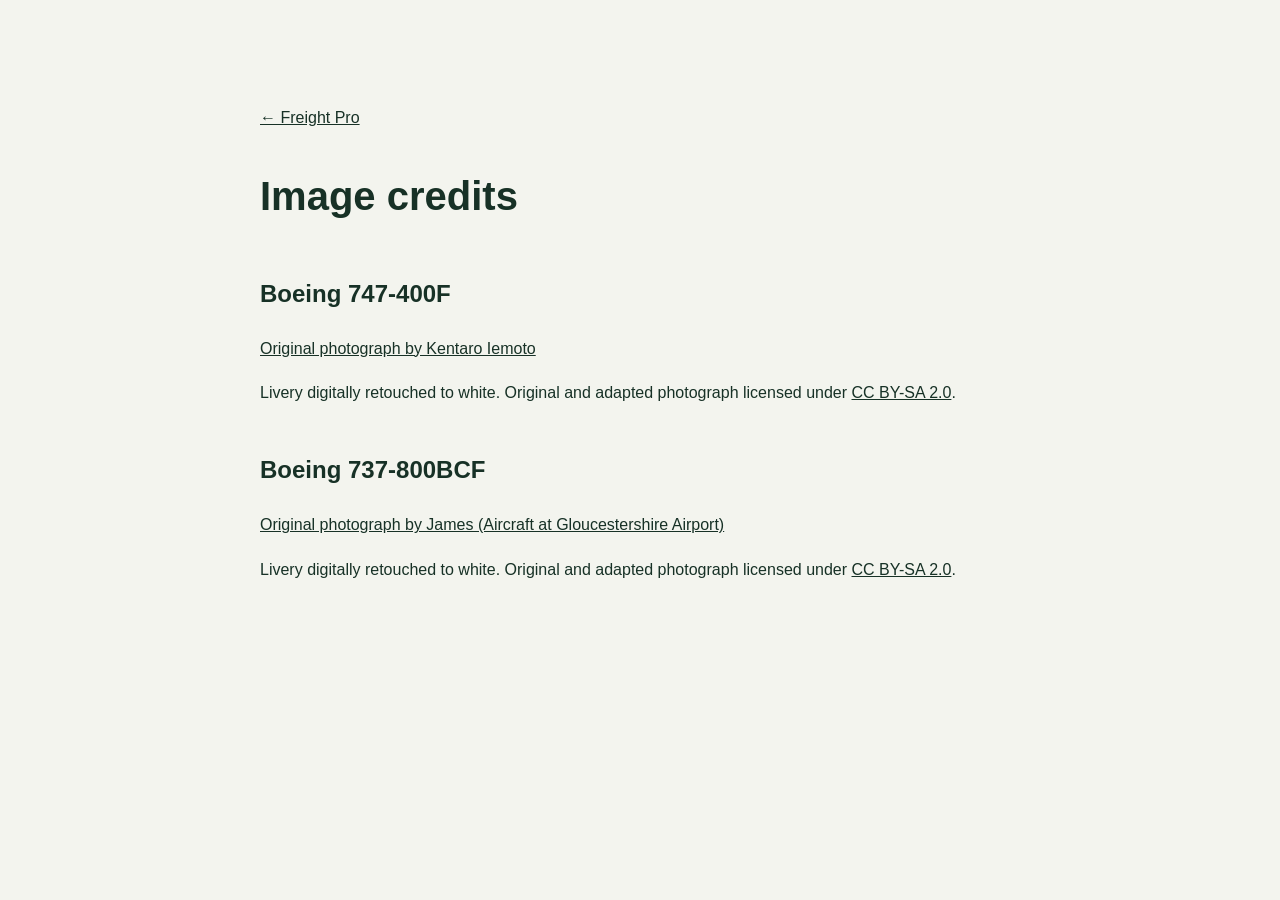
==== photo-credits.html @ 0fad7ea2 "Redesign photographic hero and move image credits to dedicated page" ====
<!doctype html><html lang="en"><meta charset="utf-8"><meta name="viewport" content="width=device-width,initial-scale=1"><title>Image credits — Freight Pro</title><style>body{max-width:760px;margin:80px auto;padding:24px;font:16px/1.8 Arial;color:#173126;background:#f3f4ee}a{color:inherit}h1{font-size:40px}article{margin:40px 0}</style><a href="./">← Freight Pro</a><h1>Image credits</h1><article><h2>Boeing 747-400F</h2><a href="https://commons.wikimedia.org/wiki/File:Polar_Air_Cargo_B747-400F(N450PA)_(6537650499).jpg">Original photograph by Kentaro Iemoto</a><p>Livery digitally retouched to white. Original and adapted photograph licensed under <a href="https://creativecommons.org/licenses/by-sa/2.0/">CC BY-SA 2.0</a>.</p></article><article><h2>Boeing 737-800BCF</h2><a href="https://commons.wikimedia.org/wiki/File:G-NPTA_Boeing_737-86N_BCF_(West_Atlantic_UK)_at_East_Midlands_Airport.jpg">Original photograph by James (Aircraft at Gloucestershire Airport)</a><p>Livery digitally retouched to white. Original and adapted photograph licensed under <a href="https://creativecommons.org/licenses/by-sa/2.0/">CC BY-SA 2.0</a>.</p></article></html>
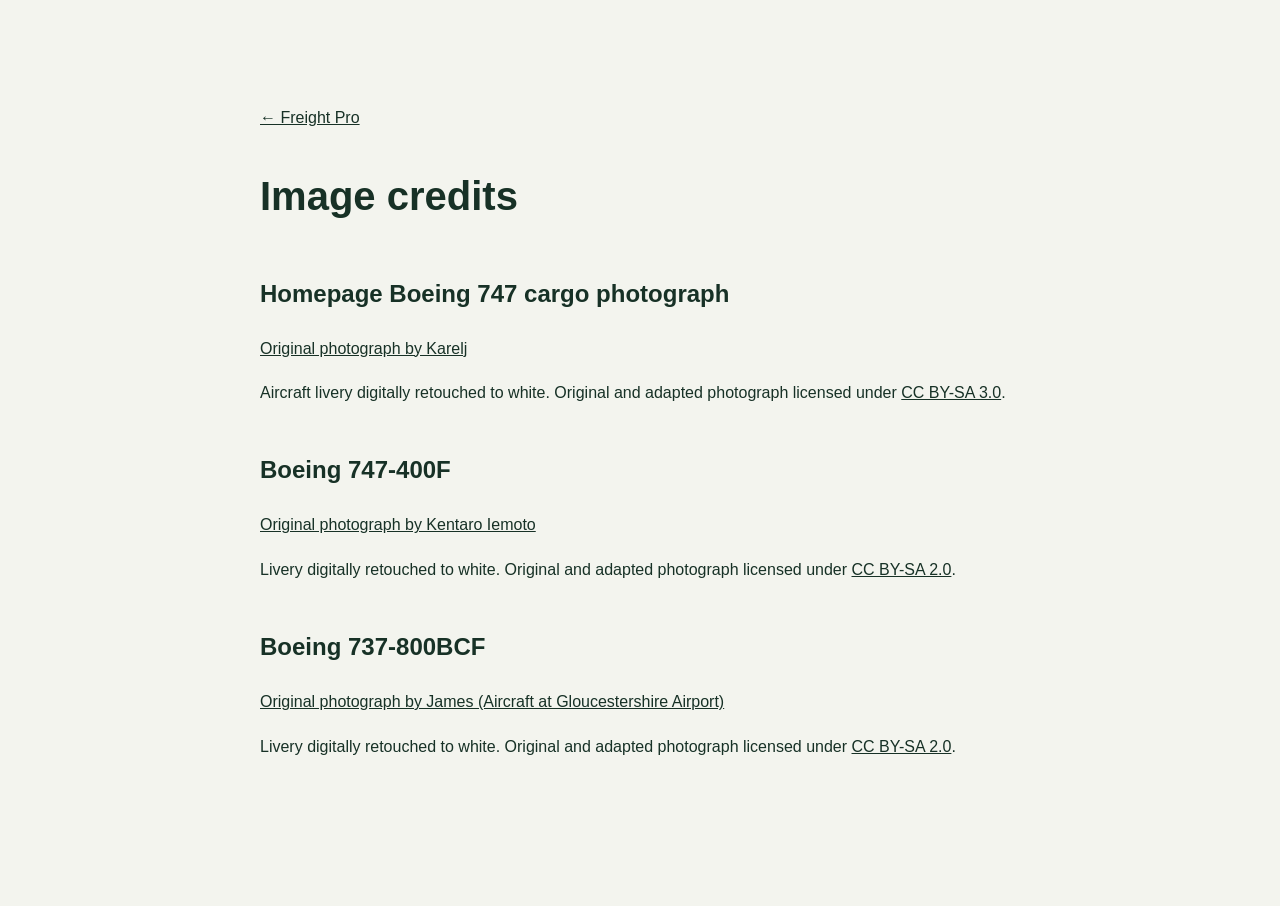
==== commit a2f80d14: "Feature white Boeing 747 cargo photo on homepage" ====
--- a/photo-credits.html
+++ b/photo-credits.html
@@ -1 +1 @@
-<!doctype html><html lang="en"><meta charset="utf-8"><meta name="viewport" content="width=device-width,initial-scale=1"><title>Image credits — Freight Pro</title><style>body{max-width:760px;margin:80px auto;padding:24px;font:16px/1.8 Arial;color:#173126;background:#f3f4ee}a{color:inherit}h1{font-size:40px}article{margin:40px 0}</style><a href="./">← Freight Pro</a><h1>Image credits</h1><article><h2>Boeing 747-400F</h2><a href="https://commons.wikimedia.org/wiki/File:Polar_Air_Cargo_B747-400F(N450PA)_(6537650499).jpg">Original photograph by Kentaro Iemoto</a><p>Livery digitally retouched to white. Original and adapted photograph licensed under <a href="https://creativecommons.org/licenses/by-sa/2.0/">CC BY-SA 2.0</a>.</p></article><article><h2>Boeing 737-800BCF</h2><a href="https://commons.wikimedia.org/wiki/File:G-NPTA_Boeing_737-86N_BCF_(West_Atlantic_UK)_at_East_Midlands_Airport.jpg">Original photograph by James (Aircraft at Gloucestershire Airport)</a><p>Livery digitally retouched to white. Original and adapted photograph licensed under <a href="https://creativecommons.org/licenses/by-sa/2.0/">CC BY-SA 2.0</a>.</p></article></html>+<!doctype html><html lang="en"><meta charset="utf-8"><meta name="viewport" content="width=device-width,initial-scale=1"><title>Image credits — Freight Pro</title><style>body{max-width:760px;margin:80px auto;padding:24px;font:16px/1.8 Arial;color:#173126;background:#f3f4ee}a{color:inherit}h1{font-size:40px}article{margin:40px 0}</style><a href="./">← Freight Pro</a><h1>Image credits</h1><article><h2>Homepage Boeing 747 cargo photograph</h2><a href="https://commons.wikimedia.org/wiki/File:Boeing_747-409F_Prague_airport_2015_3.jpg">Original photograph by Karelj</a><p>Aircraft livery digitally retouched to white. Original and adapted photograph licensed under <a href="https://creativecommons.org/licenses/by-sa/3.0/">CC BY-SA 3.0</a>.</p></article><article><h2>Boeing 747-400F</h2><a href="https://commons.wikimedia.org/wiki/File:Polar_Air_Cargo_B747-400F(N450PA)_(6537650499).jpg">Original photograph by Kentaro Iemoto</a><p>Livery digitally retouched to white. Original and adapted photograph licensed under <a href="https://creativecommons.org/licenses/by-sa/2.0/">CC BY-SA 2.0</a>.</p></article><article><h2>Boeing 737-800BCF</h2><a href="https://commons.wikimedia.org/wiki/File:G-NPTA_Boeing_737-86N_BCF_(West_Atlantic_UK)_at_East_Midlands_Airport.jpg">Original photograph by James (Aircraft at Gloucestershire Airport)</a><p>Livery digitally retouched to white. Original and adapted photograph licensed under <a href="https://creativecommons.org/licenses/by-sa/2.0/">CC BY-SA 2.0</a>.</p></article></html>
